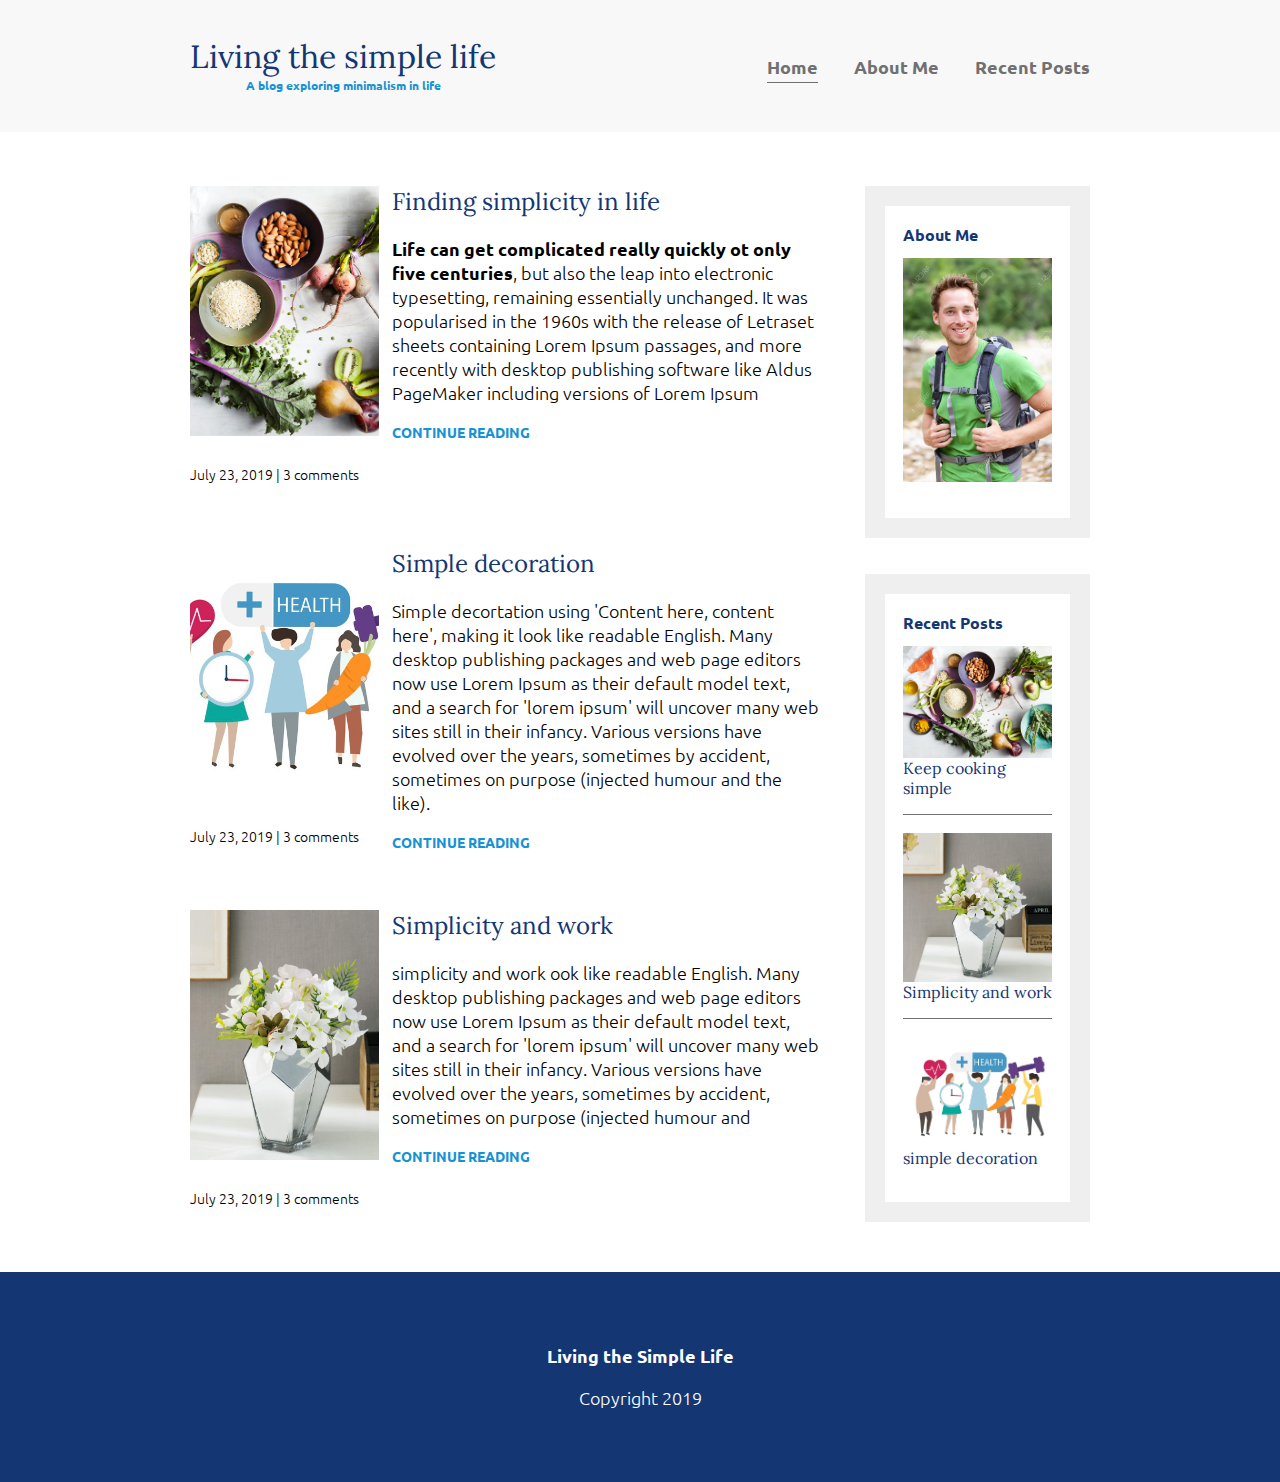
==== recent-posts.html @ 27429b06 "links" ====
<html lang="en">
	<head>
		<meta charset="UTF-8" />
		<meta http-equiv="X-UA-Compatible" content="IE=edge" />
		<meta name="viewport" content="width=device-width, initial-scale=1.0" />
		<link
			href="https://fonts.googleapis.com/css?family=Lora|Ubuntu:300,400,700&display=swap"
			rel="stylesheet"
		/>
		<link rel="stylesheet" href="./css/styles.css" />
		<title>Document</title>
	</head>
	<body>
		<header>
			<div class="container container-flex">
				<div class="site-title">
					<h1>Living the simple life</h1>
					<p class="subtitle">A blog exploring minimalism in life</p>
				</div>
				<nav>
					<ul>
						<li><a href="index.html" class="current-page">Home</a></li>
						<li><a href="#">About Me</a></li>
						<li><a href="recent-posts.html">Recent Posts</a></li>
					</ul>
				</nav>
			</div>
		</header>

		<div class="container container-flex">
			<main role="main">
				<article class="article-recent">
					<div class="article-recent-main">
						<h2 class="article-title">Finding simplicity in life</h2>
						<p class="article-body">
							<strong>
								Life can get complicated really quickly ot only five
								centuries</strong
							>, but also the leap into electronic typesetting, remaining
							essentially unchanged. It was popularised in the 1960s with the
							release of Letraset sheets containing Lorem Ipsum passages, and
							more recently with desktop publishing software like Aldus
							PageMaker including versions of Lorem Ipsum
						</p>
						<a href="#" class="article-read-more">CONTINUE READING</a>
					</div>
					<div class="article-recent-secondary">
						<img src="img/food.jpg" alt="two chopstick" class="article-image" />
						<p class="article-info">July 23, 2019 | 3 comments</p>
					</div>
				</article>

				<article class="article-recent">
					<div class="article-recent-main">
						<h2 class="article-title">Simple decoration</h2>
						<p class="article-body">
							Simple decortation using 'Content here, content here', making it
							look like readable English. Many desktop publishing packages and
							web page editors now use Lorem Ipsum as their default model text,
							and a search for 'lorem ipsum' will uncover many web sites still
							in their infancy. Various versions have evolved over the years,
							sometimes by accident, sometimes on purpose (injected humour and
							the like).
						</p>
						<a href="#" class="article-read-more">CONTINUE READING</a>
					</div>
					<div class="article-recent-secondary">
						<img
							src="img/health.jpg"
							alt=" healthy life"
							class="article-image"
						/>
						<p class="article-info">July 23, 2019 | 3 comments</p>
					</div>
				</article>

				<article class="article-recent">
					<div class="article-recent-main">
						<h2 class="article-title">Simplicity and work</h2>
						<p class="article-body">
							simplicity and work ook like readable English. Many desktop
							publishing packages and web page editors now use Lorem Ipsum as
							their default model text, and a search for 'lorem ipsum' will
							uncover many web sites still in their infancy. Various versions
							have evolved over the years, sometimes by accident, sometimes on
							purpose (injected humour and
						</p>
						<a href="#" class="article-read-more">CONTINUE READING</a>
					</div>
					<div class="article-recent-secondary">
						<img
							src="img/floral.jpg"
							alt="floral in glass"
							class="article-image"
						/>
						<p class="article-info">July 23, 2019 | 3 comments</p>
					</div>
				</article>
			</main>

			<aside class="sidebar">
				<div class="sidebar-widget">
					<h2 class="widget-title">About Me</h2>
					<img src="img/aboutme.webp" alt="hiking guy" class="widget-image" />
					<p class="wiget-body"></p>
				</div>

				<div class="sidebar-widget">
					<h2 class="widget-title">Recent Posts</h2>

					<div class="widget-recent-post">
						<h3 class="widget-recent-post-title">Keep cooking simple</h3>
						<img src="img/food.jpg" alt="food picture" class="widget-image" />
					</div>
					<div class="widget-recent-post">
						<h3 class="widget-recent-post-title">Simplicity and work</h3>
						<img
							src="img/floral.jpg"
							alt="floral in glass"
							class="widget-image"
						/>
					</div>
					<div class="widget-recent-post">
						<h3 class="widget-recent-post-title">simple decoration</h3>
						<img src="img/health.jpg" alt="healthy life" class="widget-image" />
					</div>
				</div>
			</aside>
		</div>

		<footer>
			<p><strong>Living the Simple Life</strong></p>
			<p>Copyright 2019</p>
		</footer>
	</body>
</html>
---- css/styles.css ----
body {
	margin: 0;
	font-family: "Ubuntu", sans-serif;
	font-size: 1.125rem;
	font-weight: 300;
}

img {
	max-width: 100%;
	display: block;
}

/*  ==============
Typography
============== */

h1,
h2,
h3 {
	font-family: "Lora", serif;
	font-weight: 400;
	color: #143774;
	margin-top: 0;
}

h1 {
	font-size: 2rem;
	margin: 0;
}

a {
	color: #1792d2;
}

a:hover,
a:focus {
	color: #143774;
}

strong {
	font-weight: 700;
}

/*  h1 subtitle */
.subtitle {
	font-weight: 700;
	font-size: 0.75rem;
	color: #1792d2;
	margin: 0;
}

.article-title {
	font-size: 1.5rem;
}

.article-read-more,
.article-info {
	font-size: 0.875rem;
}

.article-read-more {
	color: #1792d2;
	text-decoration: none;
	font-weight: 700;
}

.article-read-more:hover,
.article-read-more:focus {
	color: 143774;
	text-decoration: underline;
}

.article-info {
	margin: 2em 0;
}

.widget-title,
.widget-recent-post-title {
	font-size: 1rem;
}

.widget-title {
	font-family: "Ubuntu", sans-serif;
	font-weight: 700;
}

/*  ==============
Layout
============== */

.container {
	width: 90%;
	max-width: 900px;
	margin: 0 auto;
}

.container-flex {
	display: flex;
	flex-direction: column;
	justify-content: space-between;
}

header {
	background-color: #f8f8f8;
	padding: 2em 0;
	text-align: center;
	margin-bottom: 3em;
}

footer {
	background: #143774;
	color: white;
	text-align: center;
	padding: 3em 0;
}

@media (min-width: 675px) {
	.container-flex {
		flex-direction: row;
	}

	main {
		width: 70%;
	}

	aside {
		width: 25%;
		min-width: 200px;
		margin-left: 1em;
	}
}

/* navigation */

nav ul {
	list-style-type: none;
	padding: 0;
	display: flex;
	justify-content: center;
}

nav li {
	margin-left: 2em;
}

nav a {
	text-decoration: none;
	color: #707070;
	font-weight: 700;
	padding: 0.25em 0;
}

nav a:hover,
nav a:focus {
	color: #1792d2;
}

.current-page {
	border-bottom: 1px solid #707070;
}

.current-page:hover,
.current-page:focus {
	color: #707070;
}

@media (max-width: 675px) {
	nav ul {
		flex-direction: column;
	}

	nav li {
		margin: 0.5em 0;
	}
}

/* articles */

.article-featured {
	border-bottom: #707070 1px solid;
	padding-bottom: 2em;
	margin-bottom: 2em;
}

.article-recent {
	display: flex;
	flex-direction: column;
	margin-bottom: 2em;
}

.article-recent-main {
	order: 2;
}

.article-recent-secondary {
	order: 1;
}

@media (min-width: 500px) {
	.article-recent {
		flex-direction: row;
		justify-content: space-between;
	}

	.article-recent-main {
		width: 68%;
	}

	.article-recent-secondary {
		width: 30%;
	}

	.article-featured {
		display: flex;
		flex-direction: column;
	}

	.article-image {
		order: -2;
		width: 100%;
		min-height: 250px;
		object-fit: cover;
	}

	.article-info {
		order: -1;
	}
}

/* widgets */

.sidebar-widget {
	border: 20px solid #efefef;
	margin-bottom: 2em;
	padding: 1em;
}

.widget-recent-post {
	display: flex;
	flex-direction: column;
	border-bottom: 1px solid #707070;
	margin-bottom: 1em;
}

.widget-recent-post:last-child {
	border: 0;
	margin: 0;
}

.widget-image {
	order: -1;
}
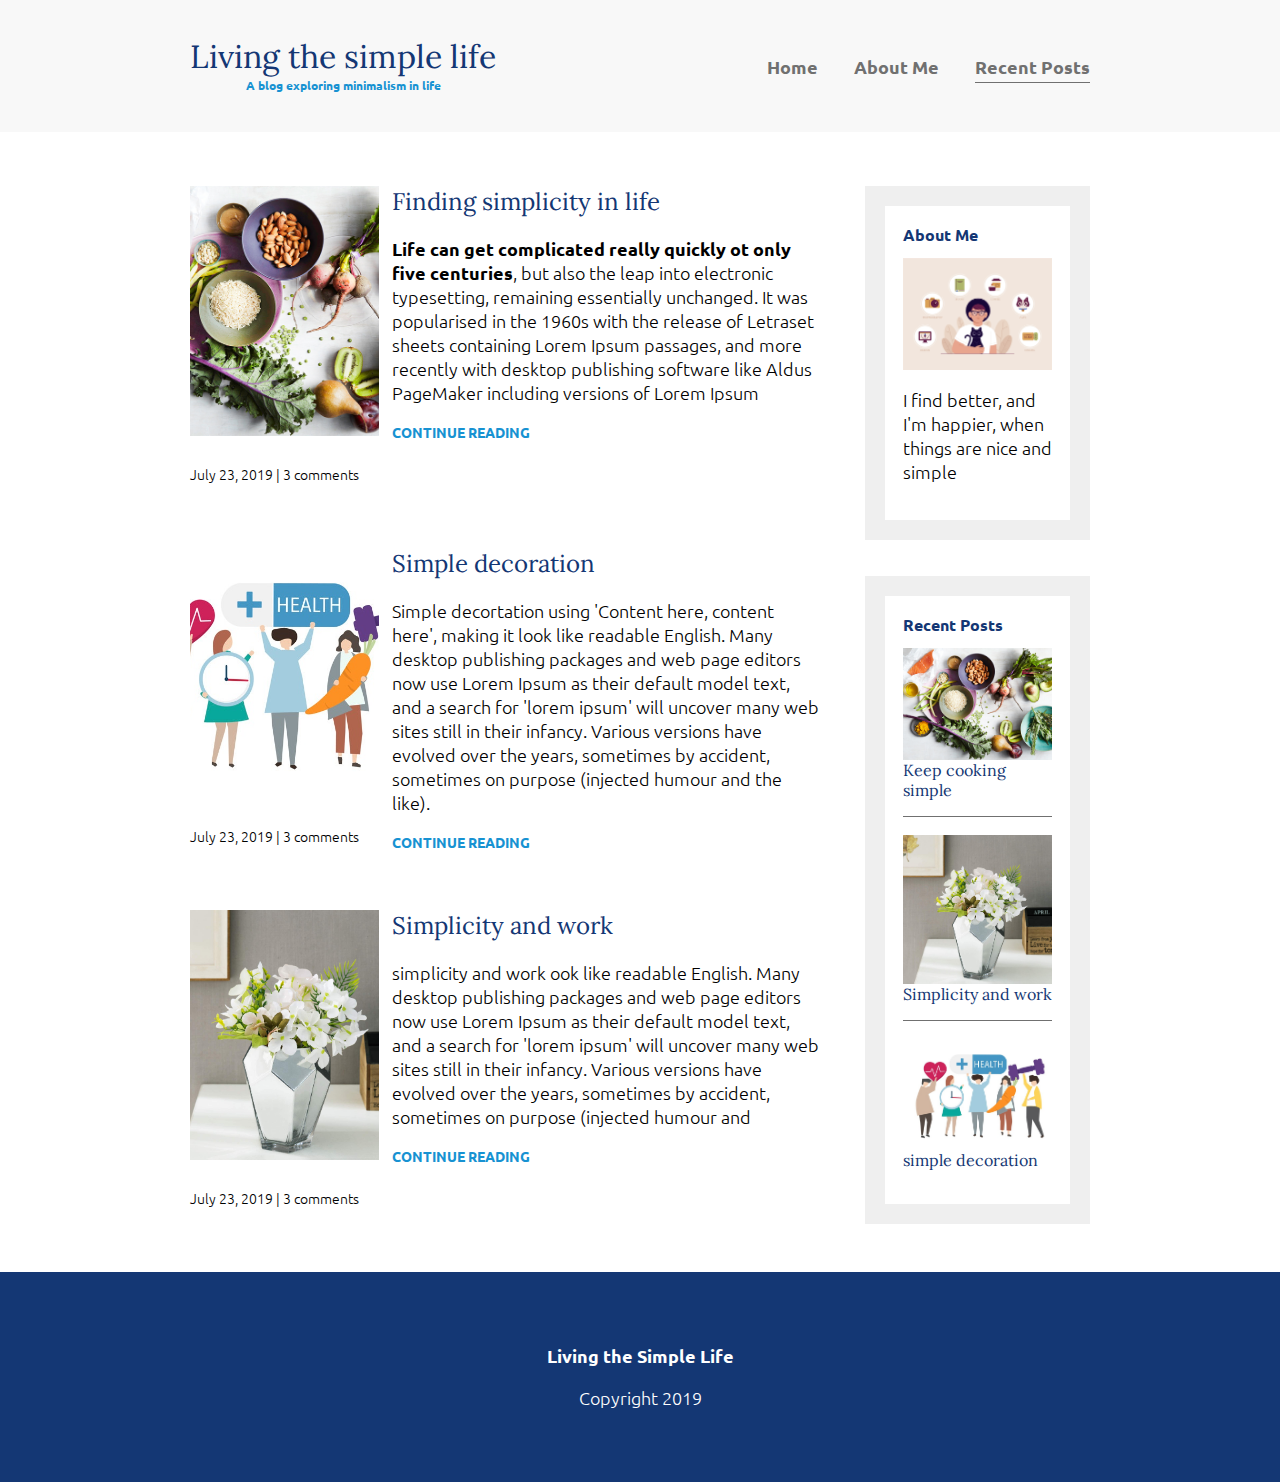
==== commit 6fb27ca4: "done, metatag viewport" ====
--- a/recent-posts.html
+++ b/recent-posts.html
@@ -19,9 +19,11 @@
 				</div>
 				<nav>
 					<ul>
-						<li><a href="index.html" class="current-page">Home</a></li>
-						<li><a href="#">About Me</a></li>
-						<li><a href="recent-posts.html">Recent Posts</a></li>
+						<li><a href="index.html">Home</a></li>
+						<li><a href="about-me.html">About Me</a></li>
+						<li>
+							<a href="recent-posts.html" class="current-page">Recent Posts</a>
+						</li>
 					</ul>
 				</nav>
 			</div>
@@ -102,7 +104,9 @@
 				<div class="sidebar-widget">
 					<h2 class="widget-title">About Me</h2>
 					<img src="img/aboutme.webp" alt="hiking guy" class="widget-image" />
-					<p class="wiget-body"></p>
+					<p class="wiget-body">
+						I find better, and I'm happier, when things are nice and simple
+					</p>
 				</div>
 
 				<div class="sidebar-widget">
--- a/css/styles.css
+++ b/css/styles.css
@@ -8,6 +8,13 @@
 img {
 	max-width: 100%;
 	display: block;
+}
+
+.image-full {
+	width: 100%;
+	max-height: 300px;
+	object-fit: cover;
+	margin-bottom: 1em;
 }
 
 /*  ==============
@@ -28,6 +35,10 @@
 	margin: 0;
 }
 
+h3 {
+	color: #1792d2;
+}
+
 a {
 	color: #1792d2;
 }
@@ -82,6 +93,10 @@
 .widget-title {
 	font-family: "Ubuntu", sans-serif;
 	font-weight: 700;
+}
+
+.widget-recent-post-title {
+	color: #143774;
 }
 
 /*  ==============
